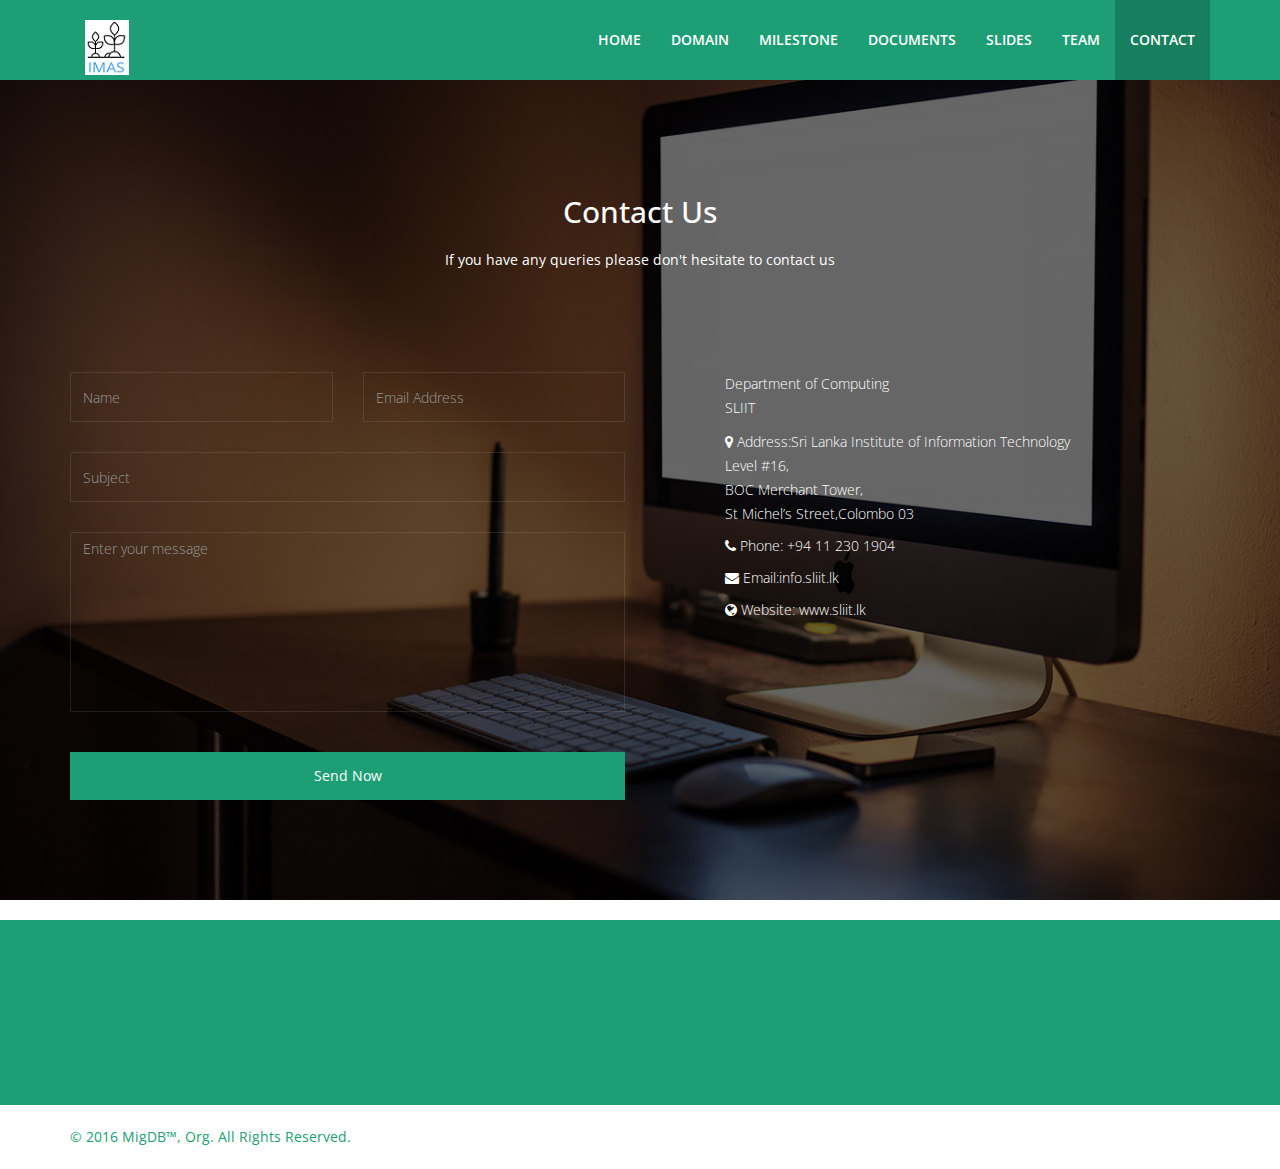
==== contact.html @ a7dc6215 "contact us" ====
<!DOCTYPE html>
<html lang="en">
    <head>
        <title>Mig DB&trade;</title>
        <meta charset="utf-8">
        <meta name="viewport" content="width=device-width, initial-scale=1">
        <link rel="shortcut icon" href="assets/images/MigDB.png">
        <link rel="stylesheet" href="http://maxcdn.bootstrapcdn.com/bootstrap/3.3.7/css/bootstrap.min.css">
        <link rel="stylesheet" href="https://maxcdn.bootstrapcdn.com/font-awesome/4.6.3/css/font-awesome.min.css">
        <link href="assets/css/animate.min.css" rel="stylesheet"> 
        <link href="assets/css/lightbox.css" rel="stylesheet">
        <link href="assets/css/main.css" rel="stylesheet">
        <link id="css-preset" href="assets/css/presets/preset3.css" rel="stylesheet">
        <link href="assets/css/responsive.css" rel="stylesheet">
        <link href='http://fonts.googleapis.com/css?family=Open+Sans:300,400,600,700' rel='stylesheet' type='text/css'>
    </head>
    <body>

        <!--.preloader-->
        <div class="preloader"> <i class="fa fa-spinner fa-pulse fa-3x fa-fw"></i></div>
        <!--/.preloader-->

        <header id="home">

            <div class="main-nav">
                <div class="container">
                    <div class="navbar-header">
                        <button type="button" class="navbar-toggle" data-toggle="collapse" data-target=".navbar-collapse">
                            <span class="sr-only">Toggle navigation</span>
                            <span class="icon-bar"></span>
                            <span class="icon-bar"></span>
                            <span class="icon-bar"></span>
                        </button>
                        <a class="navbar-brand" href="">
                            <h1><img class="img-responsive" src="assets/images/MigDB.png" alt="logo"></h1>
                        </a>                    
                    </div>
                    <div class="collapse navbar-collapse">
                        <ul class="nav navbar-nav navbar-right">                 
                            <li class="scroll"><a class="nav-link" href="home.html">Home</a></li>
                            <li class="scroll"><a class="nav-link" href="domain.html">Domain</a></li> 
                            <li class="scroll"><a class="nav-link" href="milestone.html">Milestone</a></li>                     
                            <li class="scroll"><a class="nav-link" href="documents.html">Documents</a></li>
                            <li class="scroll"><a class="nav-link" href="slide.html">Slides</a></li>
                            <li class="scroll"><a class="nav-link" href="team.html">Team</a></li>
                            <li class="scroll"><a class="nav-link-active" href="contact.html">Contact</a></li>       
                        </ul>
                    </div>
                </div>
            </div><!--/#main-nav-->
        </header><!--/#home-->

        <style>
            .nav-link-active {
                background-color: #177F5D;
            }
        </style>
		
<!-- -------------------------------------------- End of the header ----------------------------------->

<section id="contact">
    <div id="contact-us" class="parallax">
        <div class="container">
            <div class="row">
                <div class="heading text-center col-sm-8 col-sm-offset-2 wow fadeInUp" data-wow-duration="1000ms" data-wow-delay="300ms">
                    <h2>Contact Us</h2>
                    <p>If you have any queries please don't hesitate to contact us</p>
                </div>
            </div>
            <div class="contact-form wow fadeIn" data-wow-duration="1000ms" data-wow-delay="600ms">
                <div class="row">
                    <div class="col-sm-6">
                        <form id="main-contact-form" name="contact-form" method="post" action="#">
                            <div class="row  wow fadeInUp" data-wow-duration="1000ms" data-wow-delay="300ms">
                                <div class="col-sm-6">
                                    <div class="form-group">
                                        <input type="text" name="name" class="form-control" placeholder="Name" required="required">
                                    </div>
                                </div>
                                <div class="col-sm-6">
                                    <div class="form-group">
                                        <input type="email" name="email" class="form-control" placeholder="Email Address" required="required">
                                    </div>
                                </div>
                            </div>
                            <div class="form-group">
                                <input type="text" name="subject" class="form-control" placeholder="Subject" required="required">
                            </div>
                            <div class="form-group">
                                <textarea name="message" id="message" class="form-control" rows="4" placeholder="Enter your message" required="required"></textarea>
                            </div>                        
                            <div class="form-group">
                                <button type="submit" class="btn-submit">Send Now</button>
                            </div>
                        </form>   
                    </div>
                    <div class="col-sm-6">
                        <div class="contact-info wow fadeInUp" data-wow-duration="1000ms" data-wow-delay="300ms">
                            <p>Department of Computing<br>SLIIT</p>
                            <ul class="address">
                                <li><i class="fa fa-map-marker"></i> <span> Address:</span>Sri Lanka Institute of
 
Information Technology<br>
 
Level #16,<br>
 
BOC Merchant Tower, <br>
 
St Michel’s Street,Colombo
03</li>
                                <li><i class="fa fa-phone"></i> <span> Phone:</span> +94 11 230 1904  </li>
                                <li><i class="fa fa-envelope"></i> <span> Email:</span><a href="mailto:someone@yoursite.com">info.sliit.lk</a></li>
                                <li><i class="fa fa-globe"></i> <span> Website:</span> <a href="#">www.sliit.lk</a></li>
                            </ul>
                        </div>                            
                    </div>
                </div>
            </div>
        </div>
    </div>        
</section><!--/#contact-->

<!-- -------------------------------------------- Begin of the footer ----------------------------------->

<footer id="footer">
    <div class="footer-top wow fadeInUp" data-wow-duration="1000ms" data-wow-delay="300ms">
        <div class="container text-center">
            <div class="footer-logo">
                <a href="index.html"><img class="img-responsive" src="assets/images/MigDB.png" alt=""></a>
            </div>
            <div class="social-icons">
                <ul>
                    <li><a class="envelope" href="#"><i class="fa fa-envelope"></i></a></li>
                    <li><a class="twitter" href="#"><i class="fa fa-twitter"></i></a></li> 
                    <li><a class="dribbble" href="#"><i class="fa fa-dribbble"></i></a></li>
                    <li><a class="facebook" href="#"><i class="fa fa-facebook"></i></a></li>
                    <li><a class="linkedin" href="#"><i class="fa fa-linkedin"></i></a></li>
                    <li><a class="tumblr" href="#"><i class="fa fa-tumblr-square"></i></a></li>
                </ul>
            </div>
        </div>
    </div>
    <div class="footer-bottom">
        <div class="container">
            <div class="row">
                <div class="col-sm-6">
                    <a href="http://migdb.org" target="_blank"><p>&copy; 2016 MigDB&trade;, Org. All Rights Reserved.</p></a>
                </div>
            </div>
        </div>
    </div>
</footer>

<script src="https://ajax.googleapis.com/ajax/libs/jquery/1.12.4/jquery.min.js"></script>
<script src="http://maxcdn.bootstrapcdn.com/bootstrap/3.3.7/js/bootstrap.min.js"></script>

<script type="text/javascript" src="http://maps.google.com/maps/api/js?sensor=true"></script>
<script type="text/javascript" src="assets/js/jquery.inview.min.js"></script>
<script type="text/javascript" src="assets/js/wow.min.js"></script>
<script type="text/javascript" src="assets/js/mousescroll.js"></script>
<script type="text/javascript" src="assets/js/smoothscroll.js"></script>
<script type="text/javascript" src="assets/js/jquery.countTo.js"></script>
<script type="text/javascript" src="assets/js/lightbox.min.js"></script>
<script type="text/javascript" src="assets/js/main.js"></script>

</body>
</html>
---- assets/css/main.css ----
/*************************
*******Typography******
**************************/

body {
  font-family: 'Open Sans', sans-serif;
  font-size: 14px;
  line-height: 24px;
  color: #666;
  background-color: #fff;
}

h1, h2, h3, h4, h5, h6 {
  color: #333;
}

h2 {
  font-size: 30px;
  margin-bottom: 20px;
}

h3 {
  font-size: 18px;
}

.parallax {
  background-size: cover;
  background-repeat: no-repeat;
  background-position: center;
  background-attachment: fixed;
}

.parallax,
.parallax h1,
.parallax h2,
.parallax h3,
.parallax h4,
.parallax h5,
.parallax h6 {
  color: #fff;
}

.parallax input[type="text"],
.parallax input[type="text"]:hover,
.parallax input[type="email"],
.parallax input[type="email"]:hover,
.parallax input[type="url"],
.parallax input[type="url"]:hover,
.parallax input[type="password"],
.parallax input[type="password"]:hover,
.parallax textarea,
.parallax textarea:hover {
  font-weight: 300;
  color: #fff;
}

.btn {
  border: 0;
  border-radius: 0;
}

.btn.btn-primary:hover {
  background-color: #017fb5;
}

.navbar-nav li a:hover, 
.navbar-nav li a:focus {
  outline:none;
  outline-offset: 0;
  text-decoration:none;  
  background: transparent;
}

a {
  text-decoration: none;
  -webkit-transition: 300ms;
  -moz-transition: 300ms;
  -o-transition: 300ms;
  transition: 300ms;
}

a:focus, 
a:hover {
  text-decoration: none;
  outline: none
}

section {
  padding: 90px 0;
}

.heading {
  padding-bottom:90px;
}

.preloader {
  position: fixed;
  top: 0;
  left: 0;
  right: 0;
  bottom: 0;
  z-index: 999999;
  background: #fff;
}

.preloader > i {
  position: absolute;
  font-size: 36px;
  line-height: 36px;
  top: 50%;
  left: 50%;
  height: 36px;
  width: 36px;
  margin-top: -15px;
  margin-left: -15px;
  display: inline-block;
}


/*************************
********Home CSS**********
**************************/
#home-slider {
  overflow: hidden;
  position: relative;
}

#home-slider .caption {
  position: absolute;
  top: 50%;
  margin-top: -104px;
  left: 0;
  right: 0;
  text-align: center;
  text-transform: uppercase;
  z-index: 15;
  font-size: 18px;
  font-weight: 300;
  color: #fff;
}

#home-slider .caption h1 {
  color: #fff;
  font-size: 60px;
  font-weight: 700;
  margin-bottom: 30px;
}

.caption .btn-start {
  color: #fff;
  font-size: 14px;
  font-weight: 600;
  padding:14px 40px;
  border: 1px solid #6e6d6c;
  border-radius: 4px;
  margin-top: 40px;
}

.caption .btn-start:hover {
  color: #fff
}

.carousel-fade .carousel-inner .item {
  opacity: 0;
  -webkit-transition-property: opacity;
  transition-property: opacity;
  background-repeat: no-repeat;
  background-size: cover;
  height: 2037px;
}

.carousel-fade .carousel-inner .item:after {
  content: " ";
  position: absolute;
  top: 0;
  bottom: 0;
  left: 0;
  right: 0;
  background: rgba(0,0,0,.7);
}

.carousel-fade .carousel-inner .active {
  opacity: 1;
}
.carousel-fade .carousel-inner .active.left,
.carousel-fade .carousel-inner .active.right {
  left: 0;
  opacity: 0;
  z-index: 1;
}
.carousel-fade .carousel-inner .next.left,
.carousel-fade .carousel-inner .prev.right {
  opacity: 1;
}
.carousel-fade .carousel-control {
  z-index: 2;
}

.left-control, .right-control {
  position: absolute;
  top: 50%;
  height: 51px;
  width: 51px;
  line-height: 48px;
  border-radius: 50%;
  border:1px solid #fff;  
  z-index: 20;
  font-size: 24px;
  color: #fff;
  text-align: center;
  -webkit-transition: all 0.5s ease;
  -moz-transition: all 0.5s ease;
  -ms-transition: all 0.5s ease;
  -o-transition: all 0.5s ease;
  transition: all 0.5s ease;
}

.left-control {
  left: -51px
} 

.right-control {
  right: -51px;
}

.left-control:hover, 
.right-control:hover {
  color: #fff;
}

#home-slider:hover .left-control {
  left:30px
} 

#home-slider:hover .right-control {
  right:30px
}

#home-slider .fa-angle-down {
  position: absolute;
  left: 50%;
  bottom: 50px;
  color: #fff;
  display: inline-block;
  width: 24px;
  margin-left: -12px;
  font-size: 24px;
  line-height: 24px;
  z-index: 999;
  -webkit-animation: bounce 3000ms infinite;
  animation: bounce 3000ms infinite;
}

.navbar-right li a {
  color: #fff;
  text-transform: uppercase;
  font-size: 14px;
  font-weight: 600;
  padding-top: 30px;
  padding-bottom: 30px;
}

.navbar-right li.active a {
  background-color: rgba(0,0,0,.2);
}

.navbar-brand h1 {
  margin-top: 5px;
}

/*************************
********Service CSS*******
**************************/

.service-icon {
  border-radius: 4px;
  color: #fff;
  display: inline-block;
  font-size: 36px;
  height: 90px;
  line-height: 90px;
  width: 90px;  
  -webkit-transition: background-color 0.2s ease;
  transition: background-color 0.2s ease;
}

.our-services .col-sm-4:hover .service-icon {
  background-color: #333;
}

.our-services .col-sm-4 {
  border-right:1px solid #f2f2f2;
  border-bottom:1px solid #f2f2f2;
  padding-bottom: 50px;
}

.our-services .col-sm-4:nth-child(4), 
.our-services .col-sm-4:nth-child(5), 
.our-services .col-sm-4:nth-child(6) {
  border-bottom:0;
  padding-top: 60px;
}

.our-services .col-sm-4:nth-child(3), 
.our-services .col-sm-4:nth-child(6) {
  border-right:0;
}

.service-info h3 {
  margin-top: 35px;
}

/*************************
********About CSS*******
**************************/
#about-us {
  background-image: url(../assets/images/about-bg.jpg);
  padding: 60px 0;
}

#about-us h2 {
  margin-top: 0;
  color: #fff;
}

#about-us .lead {
  font-size: 16px;
  margin-bottom: 10px;
}

#about-us h1 {
  margin-bottom: 30px;
}

.progress{
  height: 20px;
  background-color: #fff;
  border-radius: 0;
  box-shadow: none;
  -webkit-box-shadow: none;
  margin-bottom: 25px;
}

.progress-bar{
  box-shadow: none;
  -webkit-box-shadow: none;
  text-align: right;
  padding-right: 12px;
  font-size: 12px;
  font-weight: 600;
}


.progress .progress-bar.six-sec-ease-in-out {
  -webkit-transition: width 2s ease-in-out;
  transition:  width 2s ease-in-out;
}

/*************************
********portfolio CSS*****
**************************/

#portfolio .container-fluid, 
#portfolio .col-sm-3  {
  overflow: hidden;
  padding: 0;
}

#portfolio .folio-item {
  position: relative;
}

#portfolio .overlay {
  background-color: #000;
  color: #fff; 
  left: 0;
  right:0;
  bottom:-100%;
  height: 0;
  position: absolute;
  text-align: center;
  opacity:0;  
  -webkit-transition: all 0.5s ease-in-out;
  transition: all 0.5s ease-in-out;
}

.overlay .overlay-content {
  display: table;
  height: 100%;
  width: 100%;
}

.overlay .overlay-text {
  display: table-cell;
  vertical-align: middle;
}

.overlay .folio-info {
  opacity: 0;
  margin-bottom: 75px;
  margin-top: -75px;
  -webkit-transition: all 1s ease-in-out;
  transition: all 1s ease-in-out;
}

.overlay .folio-info h3 {
  margin-top: 0;
  color: #fff;
}

.folio-overview a {
  font-size: 18px;
  color: #333;
  height: 50px;
  width: 50px;
  line-height: 50px;
  border-radius: 50%;
  background-color: #fff;
  display: inline-block;
  margin-top: 20px;
  margin-right: 5px;
}

.folio-overview a:hover {
  color: #fff;
}

.folio-overview .folio-expand {
  margin-top: -500px;
  margin-left: -500px;
}

.folio-image, .folio-overview .folio-expand {
  -webkit-transition: all 0.8s ease-in-out;
  transition: all 0.8s ease-in-out;
}

#portfolio .folio-item:hover .folio-image {
  -webkit-transform: scale(1.5) rotate(-15deg);
  transform: scale(1.5) rotate(-15deg);
}

.folio-image img {
  width: 100%;
}

#portfolio .folio-item:hover .overlay {
  opacity: 0.8;
  bottom: 0;
  height: 100%;
}

#portfolio .folio-item:hover .folio-overview .folio-expand {
  margin-top: 0;
  margin-left:0;
}

#portfolio .folio-item:hover .overlay .folio-info {
  opacity: 1;  
  margin-bottom:0;
  margin-top:0;
}


#single-portfolio {
  padding: 90px 0;
  background: #f5f5f5;
  position: relative;
}

#single-portfolio img {
  width: 100%;
  margin-bottom: 10px;
}

#single-portfolio .close-folio-item {
  position: absolute;
  top: 30px;
  font-size: 34px;
  width: 34px;
  height: 34px;
  left: 50%;
  color: #999;
  margin-left: -17px;
}

/*************************
*********Team CSS*********
**************************/
#team {
  padding-top: 0;
}

.team-members {
  margin-bottom: 25px;
}

.social-icons {
  margin-top:30px;
  text-align: center;
}

.social-icons ul {
  list-style: none;
  padding: 0;
  margin: 0;
  display: inline-block;
}

.social-icons ul li {
  float: left;
  margin-right: 8px;
}

.social-icons ul li:last-child {
  margin-right: 0;
}

.social-icons ul li a {
  color:#fff;
  background-color: #d9d9d9;
  height: 36px;
  width: 36px;
  line-height: 36px;
  display: block;
  font-size: 16px;
  opacity: 0.8;
}

.social-icons ul li a:hover {
  opacity: 1;
  -webkit-transform: scale(1.2);
  transform: scale(1.2);
}

.team-member {
  text-align: center;
  color: #333;
  font-size: 14px;
}

.team-member:hover .social-icons ul li a.facebook {
  background-color: #3b5999;
}
.team-member:hover .social-icons ul li a.twitter {
  background-color: #2ac6f7;
}
.team-member:hover .social-icons ul li a.dribbble {
  background-color: #ff5b92;
}
.team-member:hover .social-icons ul li a.linkedin {
  background-color: #036dc0;
}
.team-member:hover .social-icons ul li a.rss {
  background-color: #ff6b00;
}

#team .img-responsive {
  width: 100%;
}

.member-info h3 {
  margin-top: 35px;
}

.member-info h4 {
  font-size: 14px;
  margin-bottom: 15px;
  color: #999;
}


/*************************
*******Features CSS*******
**************************/
#features {
  text-align: center;
  background-image: url(../images/features-bg.jpg);
}

#features i {
  font-size: 48px;
}

#features h3 {
  margin-top: 15px;
  font-size: 30px;
  margin-bottom: 7px;
  color: #fff;
}

#features .slider-overlay {
  opacity: 0.8;
}


/*************************
*****Pricing Table CSS****
**************************/
.pricing-table {
  text-align: center;
}

.single-table {
  padding: 30px 20px 20px;
  border:1px solid #f2f2f2;
}

.single-table h3 {
  margin-top: 0;
  padding: 0;
  font-size: 18px;
  text-transform: uppercase;
  margin-bottom: 30px;
}

.price {
  font-size: 36px;
  line-height: 36px;
}

.price span {
  font-size: 14px;
  line-height: 14px;
}

.single-table ul {
  list-style: none;
  padding: 0;
  margin: 30px 0;
}

.single-table ul li {
  line-height: 30px;
}

.single-table.featured {  
  color: #fff;
}

.single-table.featured h3 { 
  color: #fff;
}

.single-table.featured .btn.btn-primary {
  background-color: #fff;
}

/*************************
********Twitter CSS*******
**************************/
#twitter {
  background-image: url(../images/twitter-bg.jpg);
}

#twitter > div {
  text-align: center;
  position: relative;
}

#twitter-carousel {
  position: relative;
  z-index: 15
}

.twitter-icon {
  position: relative;
  z-index: 15;
  color: #fff;
}

.twitter-icon .fa-twitter {
  font-size: 24px;
  height: 64px;
  width: 64px;
  line-height: 65px;
  border-radius: 50%; 
  position: relative;
}

.twitter-icon .fa-twitter:after {
  position: absolute;
  content: "";
  border-width: 8px;
  border-style: solid;
  left: 24px;
  bottom: -14px;
}

#twitter-carousel .item {
  padding: 0 55px;
}

#twitter-carousel .item a {
  color: #fff;
}

.twitter-icon h4 {
  text-transform: uppercase;
  margin-top: 25px;
  margin-bottom: 25px;
  color: #fff;
}

.twitter-left-control, 
.twitter-right-control {
  position: absolute;
  top: 50%;
  color: #fff;
  border: 1px solid #fafafa;
  height:34px;
  width: 34px;
  line-height: 31px;
  margin-top: -17px;
  font-size: 18px;
  border-radius: 50%;
  z-index: 15
}

.twitter-left-control {
  left: 80px;
} 

.twitter-right-control {
  right: 80px
}

.twitter-left-control:hover, .twitter-right-control:hover {
  color: #fff;
}


/*************************
**********Blog CSS********
**************************/

.post-thumb {
  position: relative;
}

.post-icon {
  position: absolute;
  top:10px;
  right:10px;
  height: 30px;
  width: 30px;
  line-height: 30px;
  border-radius:4px;
  text-align: center;
  color: #fff;
  font-size: 12px;
}

.post-meta {
  position: absolute;
  bottom: 15px;
  left: 15px;
  color: #fff;
  font-size: 12px;
  text-transform: uppercase;
  font-weight: 600;
}

.post-meta span {
  margin-right: 16px;
}

#post-carousel .carousel-indicators {
  bottom: 3px;
  left: 90%;
}

.blog-left-control, .blog-right-control {
  position: absolute;
  top: 45%;
  width: 30px;
  text-align: center;
  color: rgba(255,255,255,.7);
  font-size: 36px;
}

.blog-left-control {
  left: 0;
}

.blog-right-control {
  right: 0;
}

.blog-left-control:hover, .blog-right-control:hover {
  color: #fff;  
}

.entry-header h3 a {
  line-height: 30px;
}

.entry-header .date, 
.entry-header .cetagory {
  display: inline-block;
  font-size: 11px;
  font-weight: 600;
  margin-bottom: 30px;
  text-transform: uppercase;
  position: relative;
}

.entry-header .date:after {
  content: "";
  position: absolute;
  left: 0;
  bottom:-22px;
  width: 20px;
  height: 3px;
}

.entry-content {
  font-size: 14px;
}

.load-more {
  display:block;
  text-align: center;
  margin-top: 70px;
}

.btn-loadmore {
  border: 1px solid #f2f2f2;
  color: #666666;
  font-size: 14px;
  font-weight: 600;
  padding: 15px 125px;
  text-transform: uppercase;
}

.btn-loadmore:hover {
  color:#fff;
}

/*************************
**********Contact CSS*****
**************************/

#contact {
  padding-top: 0px;
  padding-bottom: 0;
}

#google-map {
  height: 350px;
}

#contact-us {
  background-image:url(../images/contact-bg.jpg);
  padding-bottom: 90px; 
}

#contact-us .heading {
  padding-top: 95px;
}

.form-control {
  background-color: transparent;
  border-color: rgba(255,255,255,.1);
  height: 50px;
  border-radius: 0;
  box-shadow: none;
}

textarea.form-control {
  min-height: 180px;
  resize:none;
}

.form-group {
  margin-bottom: 30px;
}

.contact-info {
  padding-left:70px;
  font-weight: 300;
}

ul.address {
  margin-top: 30px;
  list-style: none;
  padding: 0;
  margin: 0;
}

.contact-info ul li {
  margin-bottom: 8px;
}

.contact-info ul li a {
  color: #fff;
}

.btn-submit {
  display: block;
  padding: 12px;
  width: 100%;
  color: #fff;
  border:0;
  margin-top: 40px;
}

#footer {
  color:#fff;
}

.footer-top {
  position: relative;
  padding:30px 0
}

#footer .footer-bottom {
  background-color: #fff;
  padding: 20px 0 10px;
}

#footer .footer-bottom a:hover {
  text-decoration: underline;
}

.footer-logo {
  display: inline-block;
  margin-bottom: 5px;
}

#footer .social-icons {
  margin-top: 15px;
}

#footer .social-icons ul {
  list-style: none;
  padding: 0;
  margin: 0;
}

#footer .social-icons ul li a {
  background-color: rgba(0,0,0,.2);
  border-radius: 4px;
  line-height: 33px;
}

#footer .social-icons ul li a:hover {
  color: #fff
}

#footer .social-icons ul li a.envelope:hover {
  background-color: #CECB26;
}

#footer .social-icons ul li a.facebook:hover {
  background-color: #3b5999;
}
#footer .social-icons ul li a.twitter:hover {
  background-color: #2ac6f7;
}
#footer .social-icons ul li a.dribbble:hover {
  background-color: #ff5b92;
}
#footer .social-icons ul li a.linkedin:hover {
  background-color: #036dc0;
}
#footer .social-icons ul li a.tumblr:hover {
  background-color: #ff6b00;
}

/*Presets*/
---- assets/css/presets/preset3.css ----
a,
#home-slider .caption h1 span, 
#twitter-carousel .item span, 
#footer .footer-bottom, 
#single-portfolio .close-folio-item:hover, 
.single-table.featured .btn.btn-primary, 
.contact-info ul li a:hover, 
#footer .footer-bottom a  {
  color: #1D9E74;
}

.btn.btn-primary:hover,
.btn-submit:hover {
  background-color: #6ea100
}

a:hover, a:focus {
	color: #6ea100;
}

.main-nav, 
.service-icon, 
.progress-bar.progress-bar-primary, 
.single-table.featured, 
.btn.btn-primary, 
.twitter-icon .fa-twitter, 
.twitter-left-control:hover, .twitter-right-control:hover, 
.post-icon, 
.entry-header .date:after, 
.btn-loadmore:hover, 
.btn-submit,
#footer, 
.caption .btn-start:hover, 
.left-control:hover, 
.right-control:hover, 
.folio-overview a:hover {
  background-color:#1D9E74;
}

.twitter-left-control:hover, 
.twitter-right-control:hover, 
.btn-loadmore:hover  {
	border: 1px solid #1D9E74;
}

.caption .btn-start:hover, 
.left-control:hover, 
.right-control:hover {
	border-color: #1D9E74;
}

.twitter-icon .fa-twitter:after {
	border-color: #1D9E74 transparent transparent;
}
---- assets/css/responsive.css ----
/* lg */ 
@media (min-width: 1200px) {

}

/* md */
@media (min-width: 992px) and (max-width: 1199px) {

}

/* sm */
@media (min-width: 768px) and (max-width: 991px) {
 	.navbar-right li a {
		font-size: 12px;
		padding-right: 10px;
	}
	.social-icons ul li {
		margin-bottom: 10px;
	}
	.price {
		font-size: 16px;
		height: 110px;
		line-height: 30px;
		width: 100%;
	}
	.price span {
		font-size: 40px;
		margin-top: 27px;
	}
	.btn-signup {
		padding: 10px 20px;
	}
}

/* xs */
@media (max-width: 767px) {
	body {
		font-size: 14px;
	}
	#home-slider .caption h1 {
		font-size: 40px;
	}
	#home-slider .caption {
		font-size: 15px;
		padding: 0 30px;
	}
	.left-control, .right-control {
		font-size: 20px;
		height: 30px;
		line-height: 25px;
		width: 30px;
	}
	#home-slider:hover .right-control {
		right: 15px;
	}
	#home-slider:hover .left-control {
		left: 15px;
	}
	.caption .btn-start {
		font-size: 12px;
		padding: 10px 30px;
	}
	.navbar-brand {
		padding: 0 15px 15px;
	}
	.navbar-toggle {
	  border:1px solid #fff;
	}

	.navbar-toggle .icon-bar {
	  background-color: #fff;
	}
	.navbar-right li a {
		font-size: 13px;
		padding-bottom: 8px;
		padding-top: 10px;
	}

	/*services*/
	section {
		padding: 45px 0;
	}
	.heading {
		font-size: 14px;
		padding-bottom: 45px;
	}
	.heading h2 {
		font-size: 26px;
	}
	.service-info h3 {
		font-size: 20px;
	}
	.our-services .col-sm-4 {
		margin-bottom: 32px;
		padding-bottom: 20px;
	}
	.our-services .col-sm-4:nth-child(4), 
	.our-services .col-sm-4:nth-child(5), 
	.our-services .col-sm-4:nth-child(6) {
		padding-top: 0;
	}
	.service-icon {
		font-size: 30px;
		height: 65px;
		line-height: 62px;
		width: 65px;
	}
	.our-services .col-sm-4:hover .service-icon:before {
		height: 90px;
		width: 90px;
	}
	.about-info {
		text-align: center;
		margin-bottom: 50px;
	}
	.team-member {
		margin-bottom: 50px;
	}
	.team-members .col-sm-3, 
	.pricing-table .col-sm-3, 
	#portfolio .col-sm-3, 
	.blog-posts .col-sm-4  {
		width: 50%;
		float: left;
	}
	.social-icons ul li a {
		font-size: 14px;
		height: 30px;
		line-height: 30px;
		width: 30px;
	}	
	.count .col-xs-6 {
		margin-bottom: 35px;
	}
	#features {
		min-height: 330px;
	}
	#features i {
		font-size: 35px;
	}
	#features h3 {
		font-size: 25px;
	}
	.price span {
		font-size: 50px;
		margin-top: 25px;
	}
	.price {
		font-size: 18px;
		height: 110px;
		line-height: 35px;
		width: 130px;
	}
	.single-table ul {
		margin-top: 22px;
	}
	.single-table ul li {
		font-size: 14px;
		margin-top: 15px;
	}
	.btn-signup {
		font-size: 12px;
		margin-top: 25px;
		padding: 10px 35px;
	}
	.single-table{
		margin-bottom: 40px;
		padding: 20px;
	}
	#twitter {
		padding-bottom: 75px;
	}
	.twitter-left-control, 
	.twitter-right-control {
		top: inherit;
		bottom: 30px;
		height: 25px;
		width: 25px;
		line-height: 23px;
		font-size: 14px;
	}
	.twitter-left-control {
		left: 40%
	} 
	.twitter-right-control {
		right: 40%
	}
	#blog {
		overflow: hidden;
	}
	.entry-header h2 {
		line-height: 20px;
	}
	.blog-posts .col-sm-4 {
		margin-bottom: 35px;
	}
	.load-more {
		margin-top: 35px;
	}
	.btn-loadmore {
		font-size: 12px;
		padding: 15px 75px;
	}
	#contact-us .heading {
		padding-top: 35px;
	}
	.contact-info {
		padding-left: 0;
	}
	#footer .footer-bottom {
		text-align: center;
	}
	.footer-bottom p.pull-right {
		float: none !important;
	}
}

/* XS Portrait */
@media (max-width: 479px) {
  
	.team-members .col-sm-3, 
	.pricing-table .col-sm-3, 
	#portfolio .col-sm-3, 
	.blog-posts .col-sm-4 {
		width:100%;
		float: none;
	}
}
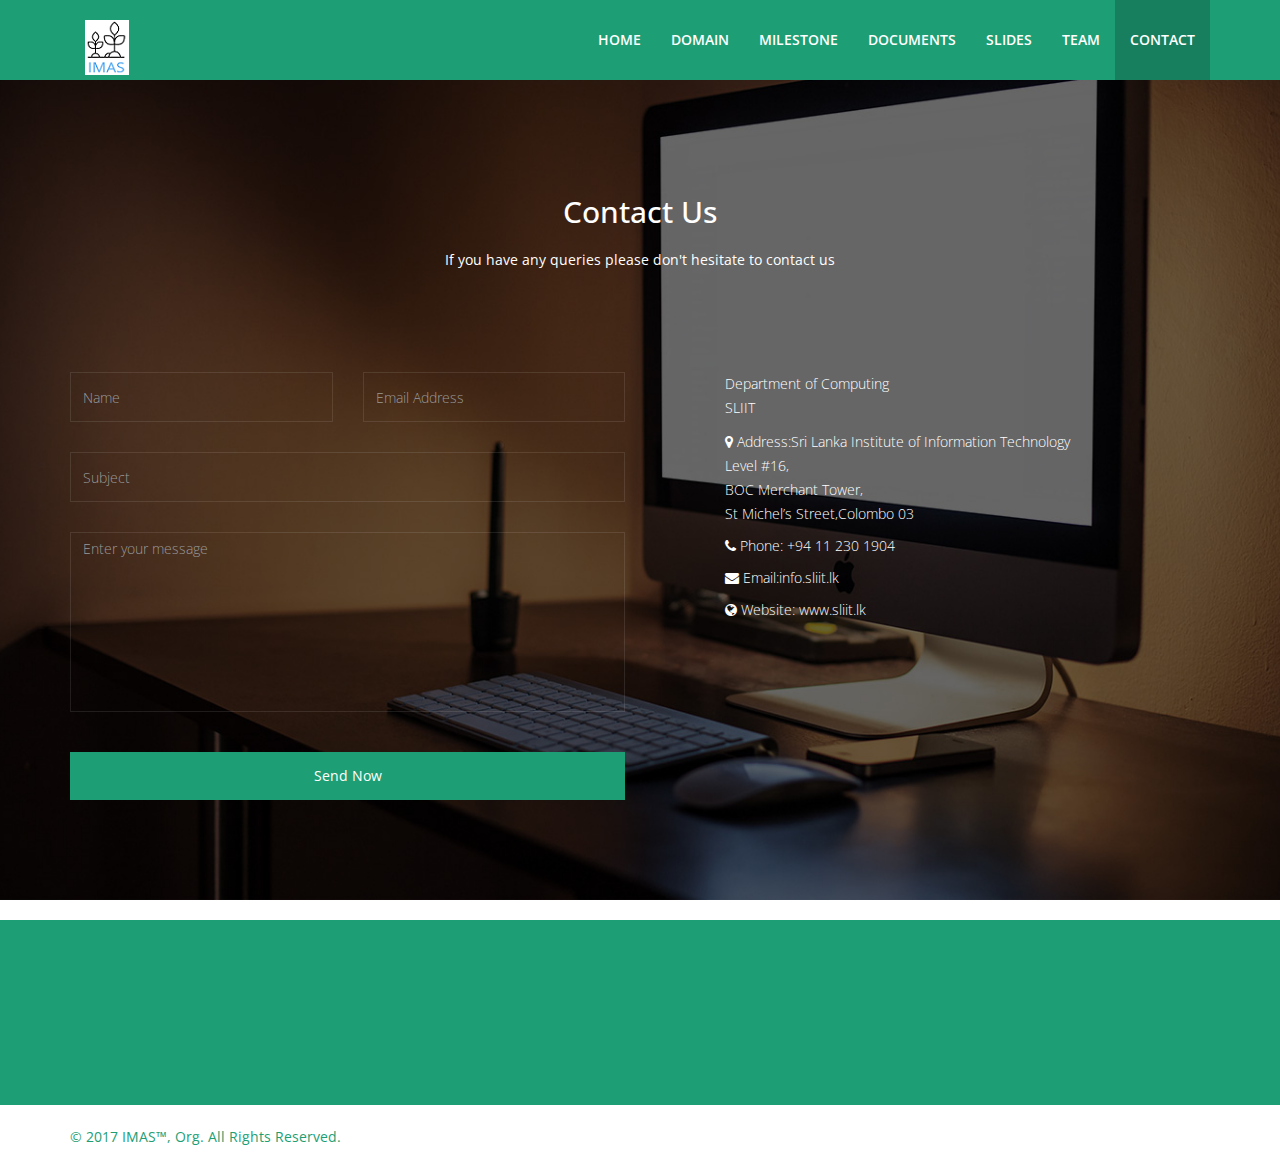
==== commit 07512812: "Changes" ====
--- a/contact.html
+++ b/contact.html
@@ -1,10 +1,10 @@
 <!DOCTYPE html>
 <html lang="en">
     <head>
-        <title>Mig DB&trade;</title>
+        <title>IMAS&trade;</title>
         <meta charset="utf-8">
         <meta name="viewport" content="width=device-width, initial-scale=1">
-        <link rel="shortcut icon" href="assets/images/MigDB.png">
+        <link rel="shortcut icon" href="assets/images/imas.png">
         <link rel="stylesheet" href="http://maxcdn.bootstrapcdn.com/bootstrap/3.3.7/css/bootstrap.min.css">
         <link rel="stylesheet" href="https://maxcdn.bootstrapcdn.com/font-awesome/4.6.3/css/font-awesome.min.css">
         <link href="assets/css/animate.min.css" rel="stylesheet"> 
@@ -32,7 +32,7 @@
                             <span class="icon-bar"></span>
                         </button>
                         <a class="navbar-brand" href="">
-                            <h1><img class="img-responsive" src="assets/images/MigDB.png" alt="logo"></h1>
+                            <h1><img class="img-responsive" src="assets/images/imas.png" alt="logo"></h1>
                         </a>                    
                     </div>
                     <div class="collapse navbar-collapse">
@@ -126,7 +126,7 @@
     <div class="footer-top wow fadeInUp" data-wow-duration="1000ms" data-wow-delay="300ms">
         <div class="container text-center">
             <div class="footer-logo">
-                <a href="index.html"><img class="img-responsive" src="assets/images/MigDB.png" alt=""></a>
+                <a href="index.html"><img class="img-responsive" src="assets/images/imas.png" alt=""></a>
             </div>
             <div class="social-icons">
                 <ul>
@@ -144,7 +144,7 @@
         <div class="container">
             <div class="row">
                 <div class="col-sm-6">
-                    <a href="http://migdb.org" target="_blank"><p>&copy; 2016 MigDB&trade;, Org. All Rights Reserved.</p></a>
+                    <a href="http://IMAS.org" target="_blank"><p>&copy; 2017 IMAS&trade;, Org. All Rights Reserved.</p></a>
                 </div>
             </div>
         </div>
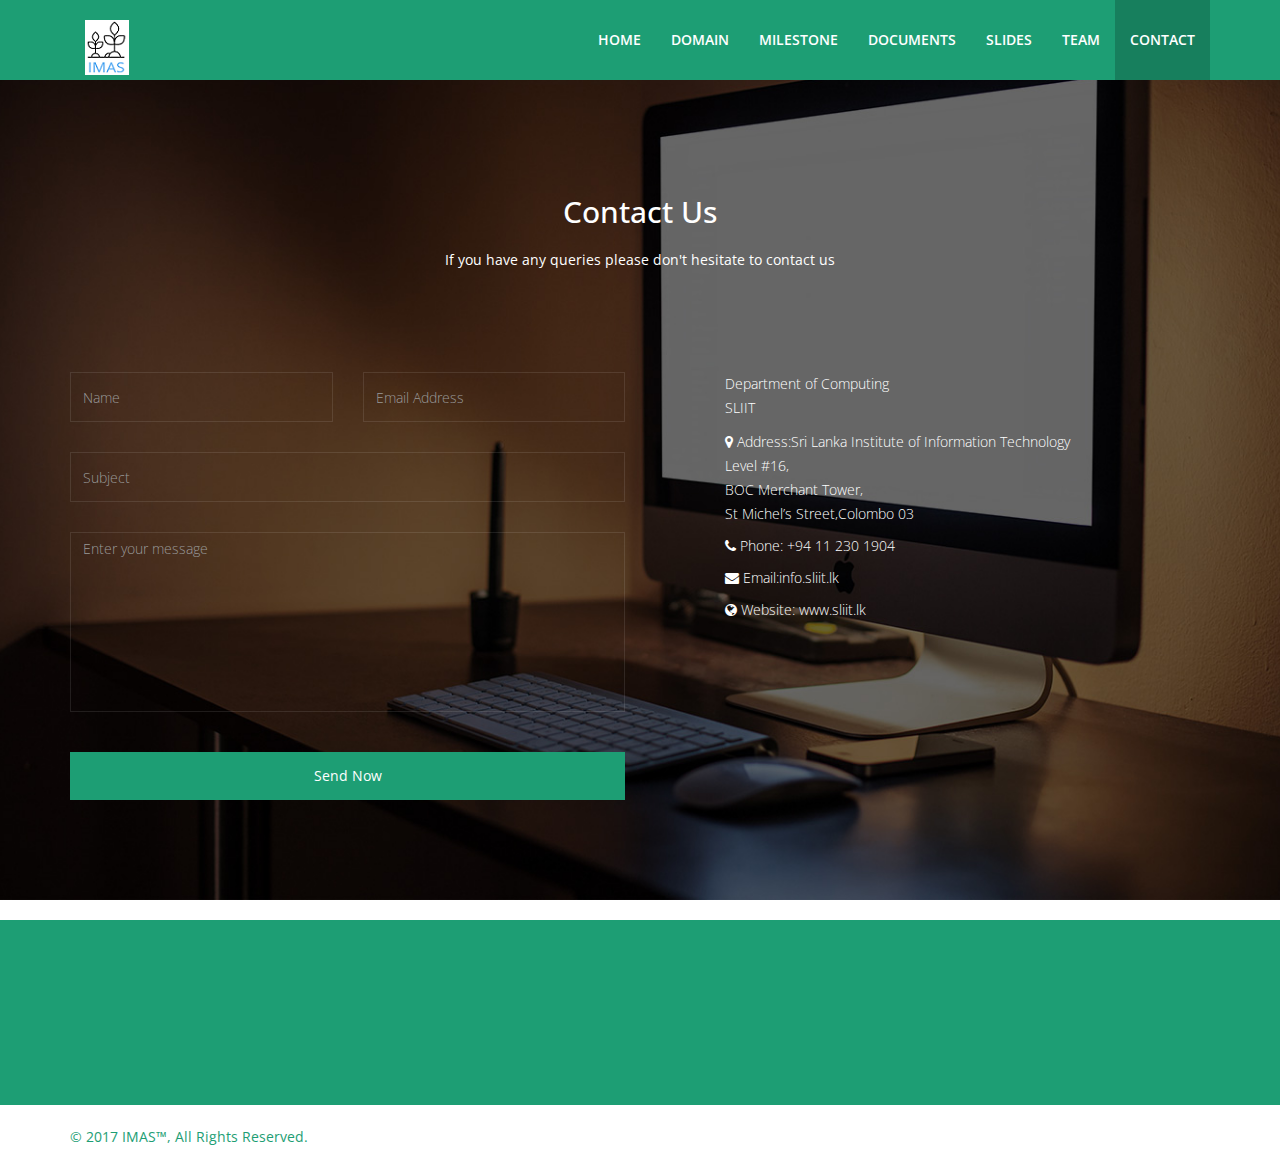
==== commit 292db43b: "Changes" ====
--- a/contact.html
+++ b/contact.html
@@ -144,7 +144,7 @@
         <div class="container">
             <div class="row">
                 <div class="col-sm-6">
-                    <a href="http://IMAS.org" target="_blank"><p>&copy; 2017 IMAS&trade;, Org. All Rights Reserved.</p></a>
+                    <a href="http://IMAS.org" target="_blank"><p>&copy; 2017 IMAS&trade;,  All Rights Reserved.</p></a>
                 </div>
             </div>
         </div>
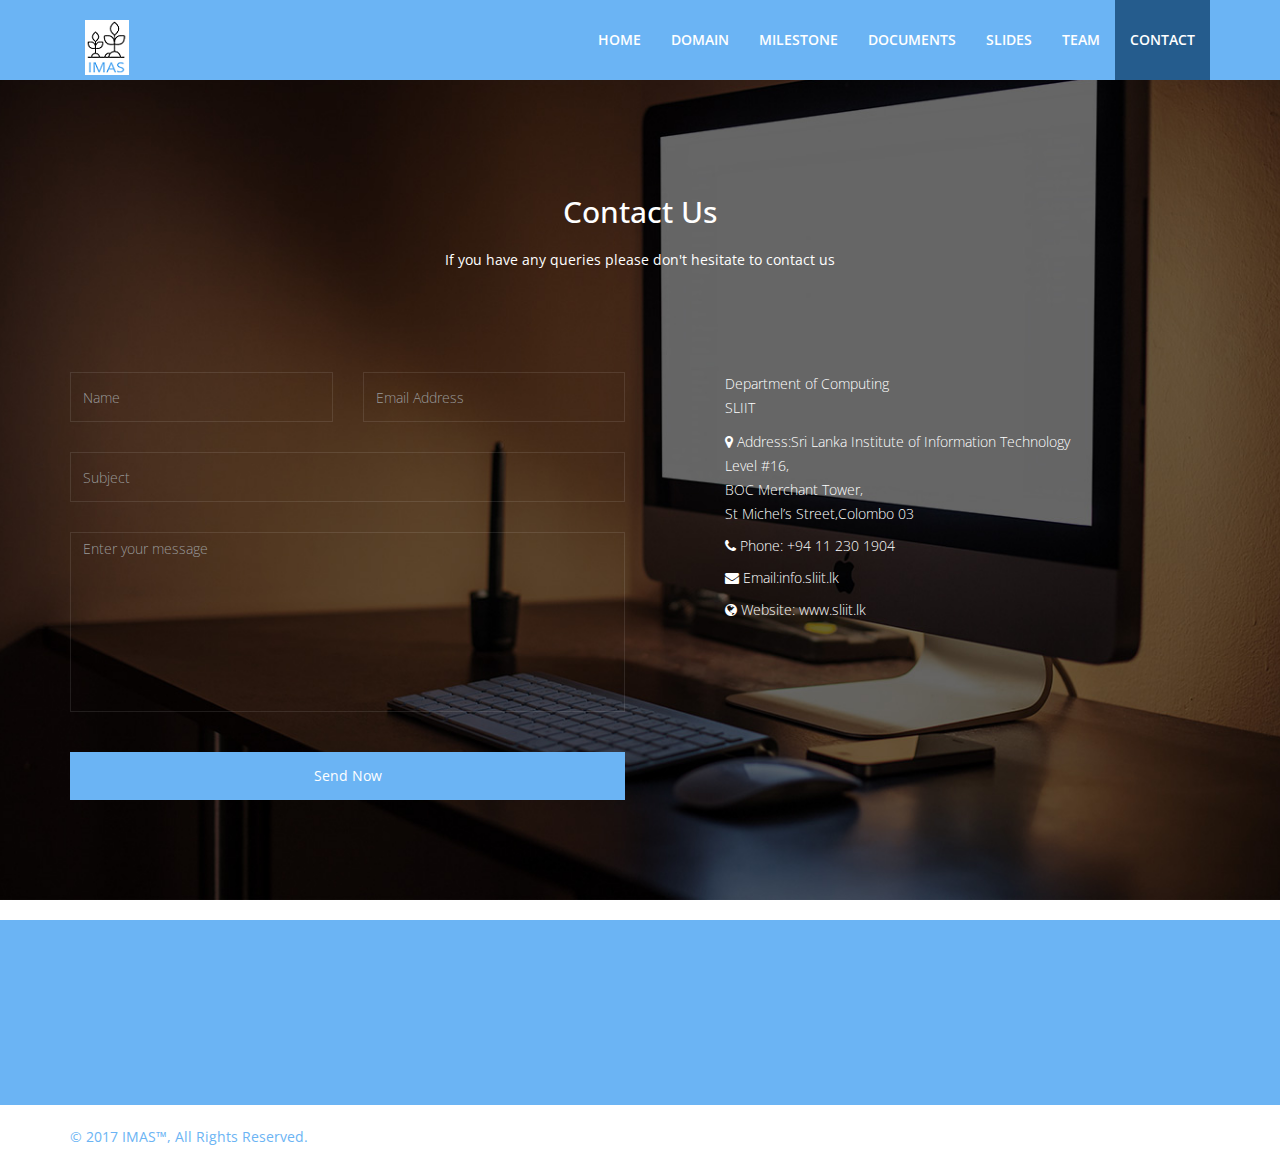
==== commit 2eae591d: "color" ====
--- a/contact.html
+++ b/contact.html
@@ -52,7 +52,7 @@
 
         <style>
             .nav-link-active {
-                background-color: #177F5D;
+                background-color: #255C8D;
             }
         </style>
 		
--- a/assets/css/presets/preset3.css
+++ b/assets/css/presets/preset3.css
@@ -6,7 +6,7 @@
 .single-table.featured .btn.btn-primary, 
 .contact-info ul li a:hover, 
 #footer .footer-bottom a  {
-  color: #1D9E74;
+  color: #6BB4F4;
 }
 
 .btn.btn-primary:hover,
@@ -34,21 +34,21 @@
 .left-control:hover, 
 .right-control:hover, 
 .folio-overview a:hover {
-  background-color:#1D9E74;
+  background-color:#6BB4F4;
 }
 
 .twitter-left-control:hover, 
 .twitter-right-control:hover, 
 .btn-loadmore:hover  {
-	border: 1px solid #1D9E74;
+	border: 1px solid #6BB4F4;
 }
 
 .caption .btn-start:hover, 
 .left-control:hover, 
 .right-control:hover {
-	border-color: #1D9E74;
+	border-color: #6BB4F4;
 }
 
 .twitter-icon .fa-twitter:after {
-	border-color: #1D9E74 transparent transparent;
+	border-color: #6BB4F4 transparent transparent;
 }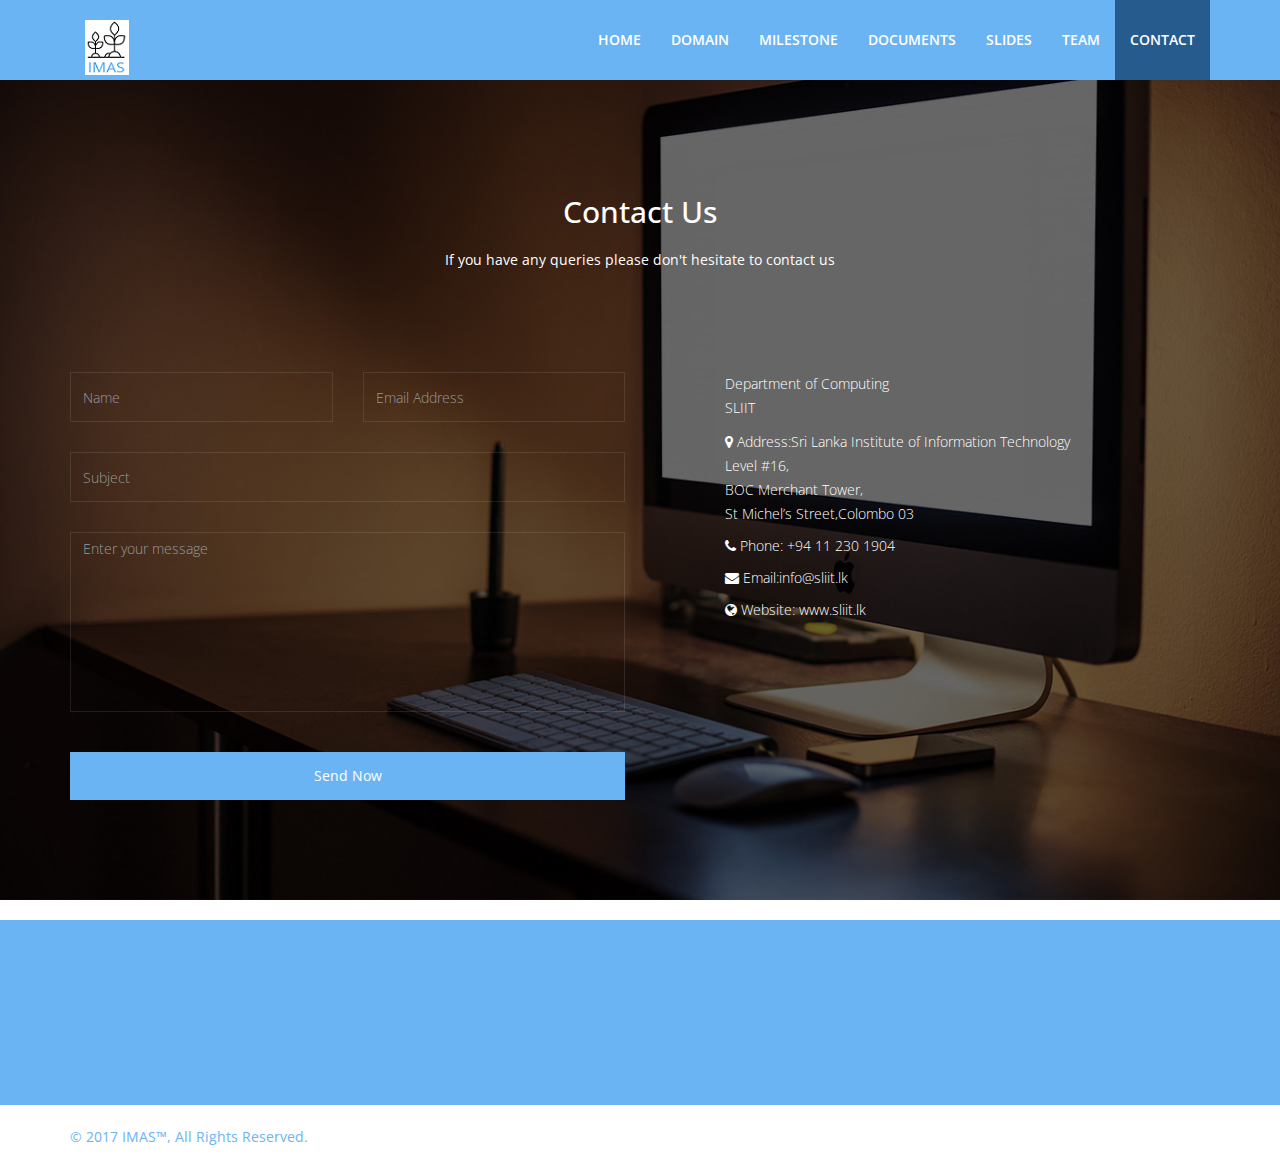
==== commit 5553cc38: "Changes:Correction" ====
--- a/contact.html
+++ b/contact.html
@@ -37,7 +37,7 @@
                     </div>
                     <div class="collapse navbar-collapse">
                         <ul class="nav navbar-nav navbar-right">                 
-                            <li class="scroll"><a class="nav-link" href="home.html">Home</a></li>
+                            <li class="scroll"><a class="nav-link" href="index.html">Home</a></li>
                             <li class="scroll"><a class="nav-link" href="domain.html">Domain</a></li> 
                             <li class="scroll"><a class="nav-link" href="milestone.html">Milestone</a></li>                     
                             <li class="scroll"><a class="nav-link" href="documents.html">Documents</a></li>
@@ -109,7 +109,7 @@
 St Michel’s Street,Colombo
 03</li>
                                 <li><i class="fa fa-phone"></i> <span> Phone:</span> +94 11 230 1904  </li>
-                                <li><i class="fa fa-envelope"></i> <span> Email:</span><a href="mailto:someone@yoursite.com">info.sliit.lk</a></li>
+                                <li><i class="fa fa-envelope"></i> <span> Email:</span><a href="mailto:info@sliit.lk">info@sliit.lk</a></li>
                                 <li><i class="fa fa-globe"></i> <span> Website:</span> <a href="#">www.sliit.lk</a></li>
                             </ul>
                         </div>                            
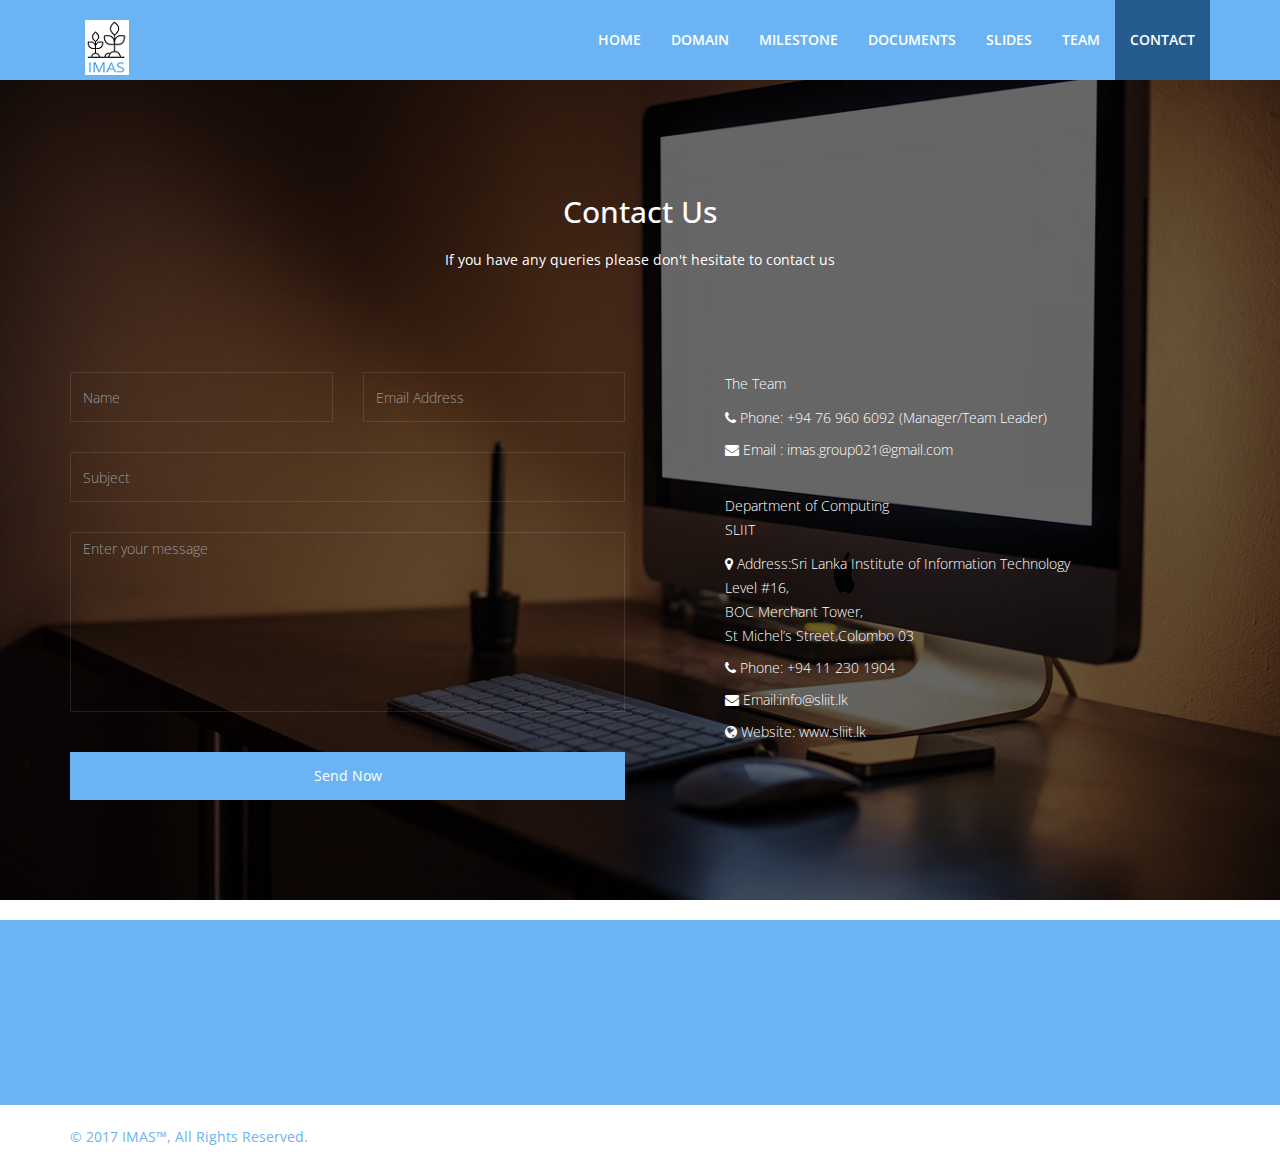
==== commit 1160111f: "add team email and number" ====
--- a/contact.html
+++ b/contact.html
@@ -7,7 +7,7 @@
         <link rel="shortcut icon" href="assets/images/imas.png">
         <link rel="stylesheet" href="http://maxcdn.bootstrapcdn.com/bootstrap/3.3.7/css/bootstrap.min.css">
         <link rel="stylesheet" href="https://maxcdn.bootstrapcdn.com/font-awesome/4.6.3/css/font-awesome.min.css">
-        <link href="assets/css/animate.min.css" rel="stylesheet"> 
+        <link href="assets/css/animate.min.css" rel="stylesheet">
         <link href="assets/css/lightbox.css" rel="stylesheet">
         <link href="assets/css/main.css" rel="stylesheet">
         <link id="css-preset" href="assets/css/presets/preset3.css" rel="stylesheet">
@@ -33,17 +33,17 @@
                         </button>
                         <a class="navbar-brand" href="">
                             <h1><img class="img-responsive" src="assets/images/imas.png" alt="logo"></h1>
-                        </a>                    
+                        </a>
                     </div>
                     <div class="collapse navbar-collapse">
-                        <ul class="nav navbar-nav navbar-right">                 
+                        <ul class="nav navbar-nav navbar-right">
                             <li class="scroll"><a class="nav-link" href="index.html">Home</a></li>
-                            <li class="scroll"><a class="nav-link" href="domain.html">Domain</a></li> 
-                            <li class="scroll"><a class="nav-link" href="milestone.html">Milestone</a></li>                     
+                            <li class="scroll"><a class="nav-link" href="domain.html">Domain</a></li>
+                            <li class="scroll"><a class="nav-link" href="milestone.html">Milestone</a></li>
                             <li class="scroll"><a class="nav-link" href="documents.html">Documents</a></li>
                             <li class="scroll"><a class="nav-link" href="slide.html">Slides</a></li>
                             <li class="scroll"><a class="nav-link" href="team.html">Team</a></li>
-                            <li class="scroll"><a class="nav-link-active" href="contact.html">Contact</a></li>       
+                            <li class="scroll"><a class="nav-link-active" href="contact.html">Contact</a></li>
                         </ul>
                     </div>
                 </div>
@@ -55,7 +55,7 @@
                 background-color: #255C8D;
             }
         </style>
-		
+
 <!-- -------------------------------------------- End of the header ----------------------------------->
 
 <section id="contact">
@@ -88,36 +88,47 @@
                             </div>
                             <div class="form-group">
                                 <textarea name="message" id="message" class="form-control" rows="4" placeholder="Enter your message" required="required"></textarea>
-                            </div>                        
+                            </div>
                             <div class="form-group">
                                 <button type="submit" class="btn-submit">Send Now</button>
                             </div>
-                        </form>   
+                        </form>
                     </div>
+                    <div class="col-sm-6">
+                        <div class="contact-info wow fadeInUp" data-wow-duration="1000ms" data-wow-delay="300ms">
+                            <p>The Team
+                            <ul class="address">
+                                <li><i class="fa fa-phone"></i> <span> Phone:</span> +94 76 960 6092 (Manager/Team Leader) </li>
+                                <li><i class="fa fa-envelope"></i> <span> Email : </span><a href="mailto:imas.group021@gmail.com">imas.group021@gmail.com</a></li>
+                            </ul>
+                        </div>
+                    </div>
+                    &nbsp;
+                    <br>
                     <div class="col-sm-6">
                         <div class="contact-info wow fadeInUp" data-wow-duration="1000ms" data-wow-delay="300ms">
                             <p>Department of Computing<br>SLIIT</p>
                             <ul class="address">
                                 <li><i class="fa fa-map-marker"></i> <span> Address:</span>Sri Lanka Institute of
- 
+
 Information Technology<br>
- 
+
 Level #16,<br>
- 
+
 BOC Merchant Tower, <br>
- 
+
 St Michel’s Street,Colombo
 03</li>
                                 <li><i class="fa fa-phone"></i> <span> Phone:</span> +94 11 230 1904  </li>
                                 <li><i class="fa fa-envelope"></i> <span> Email:</span><a href="mailto:info@sliit.lk">info@sliit.lk</a></li>
                                 <li><i class="fa fa-globe"></i> <span> Website:</span> <a href="#">www.sliit.lk</a></li>
                             </ul>
-                        </div>                            
+                        </div>
                     </div>
                 </div>
             </div>
         </div>
-    </div>        
+    </div>
 </section><!--/#contact-->
 
 <!-- -------------------------------------------- Begin of the footer ----------------------------------->
@@ -131,7 +142,7 @@
             <div class="social-icons">
                 <ul>
                     <li><a class="envelope" href="#"><i class="fa fa-envelope"></i></a></li>
-                    <li><a class="twitter" href="#"><i class="fa fa-twitter"></i></a></li> 
+                    <li><a class="twitter" href="#"><i class="fa fa-twitter"></i></a></li>
                     <li><a class="dribbble" href="#"><i class="fa fa-dribbble"></i></a></li>
                     <li><a class="facebook" href="#"><i class="fa fa-facebook"></i></a></li>
                     <li><a class="linkedin" href="#"><i class="fa fa-linkedin"></i></a></li>
@@ -164,4 +175,4 @@
 <script type="text/javascript" src="assets/js/main.js"></script>
 
 </body>
-</html>+</html>
